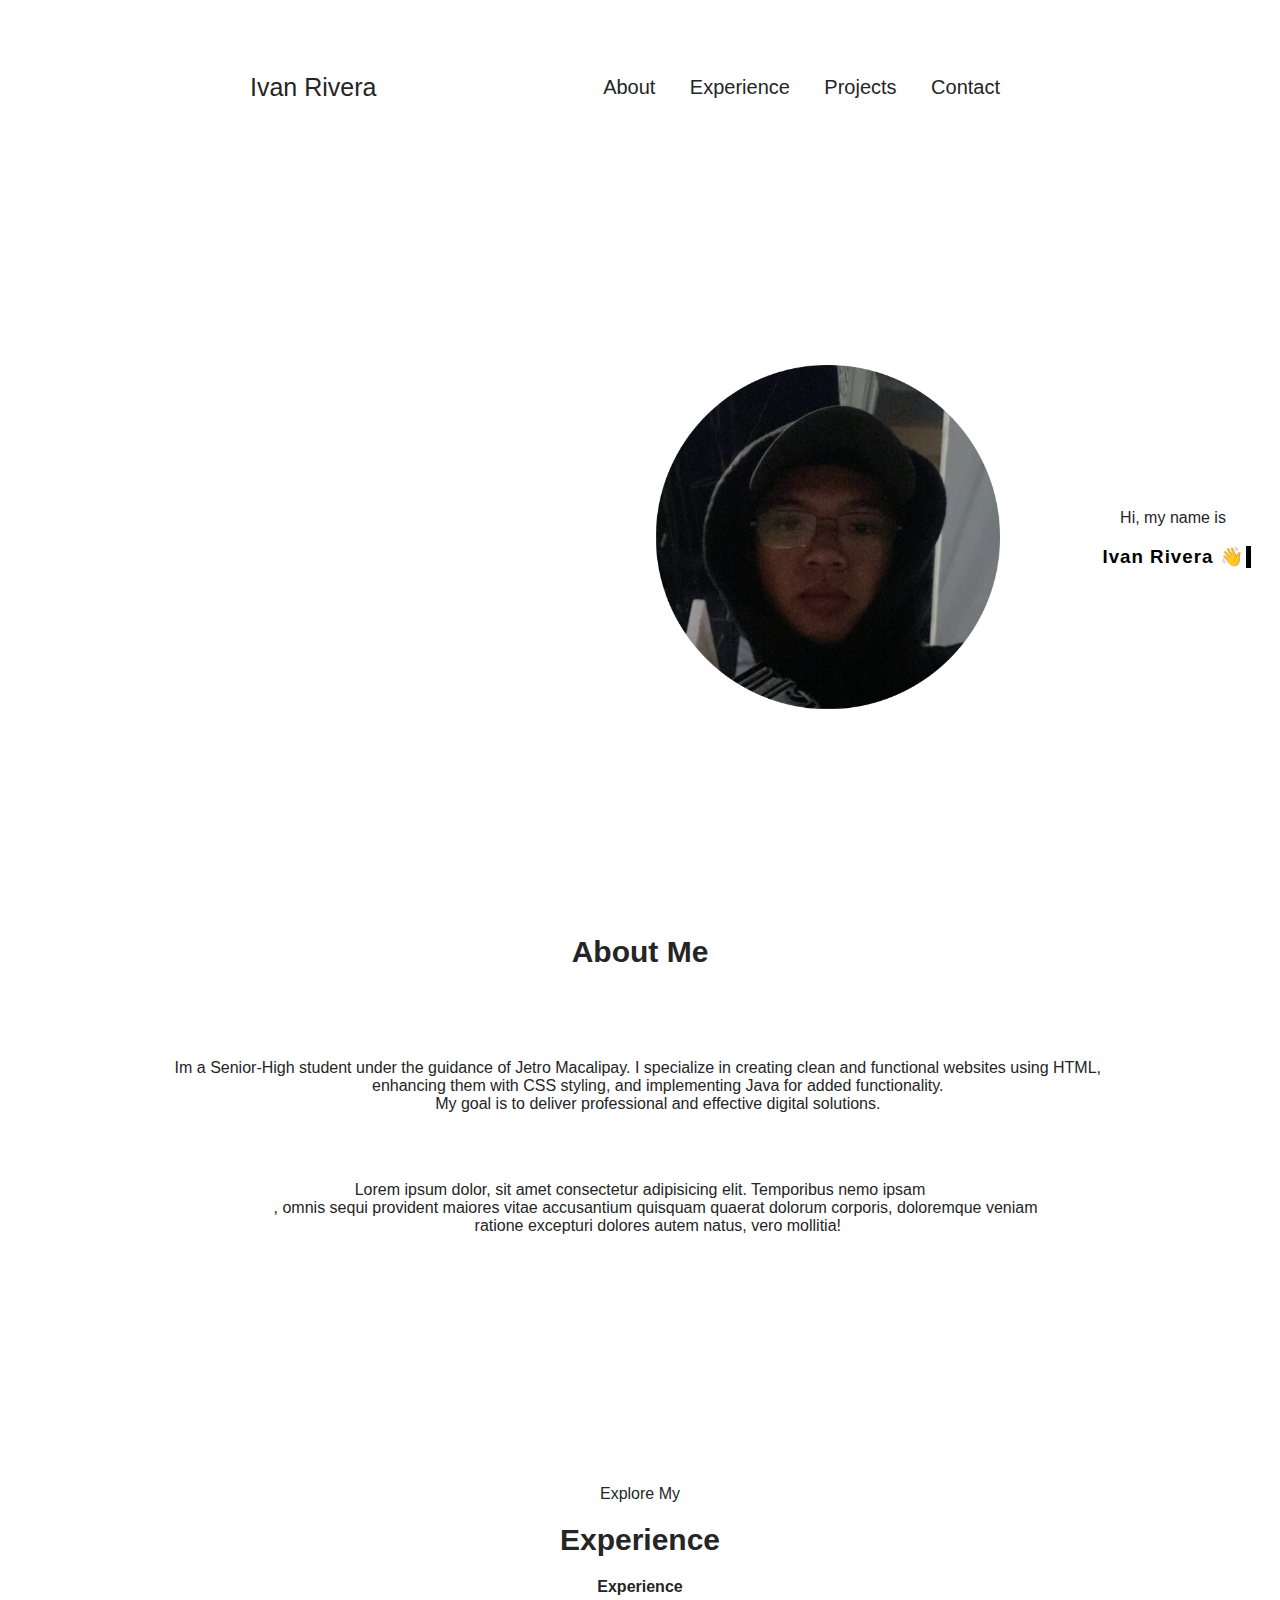
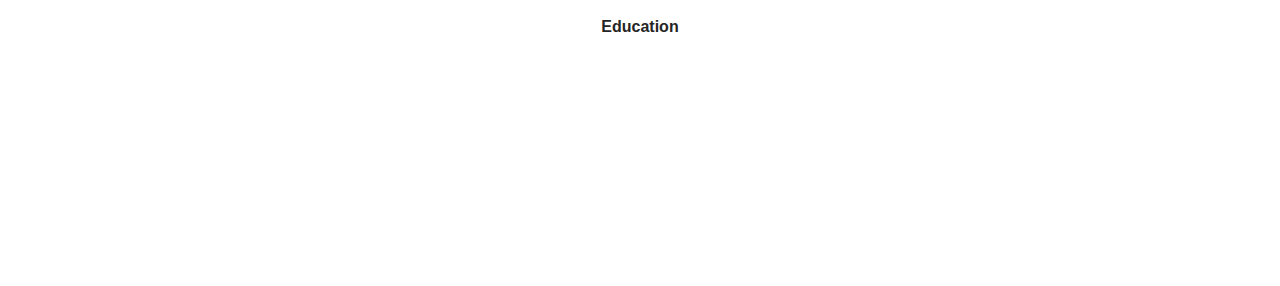
==== html/index2.html @ b27c0b8f "viewed some inspiration, since ang hirap mag build ng layout from scratch" ====
<html lang="en">
<head>
    <meta charset="UTF-8">
    <meta name="viewport" content="width=device-width, initial-scale=1.0">
    <title>My portfolio</title>
    <link rel="stylesheet" href="../css/index2.css">

</head>
<body>
    
    <div class="header">
<div class="logo">Ivan Rivera</div>

<ul>
    <li>About</li>
    <li>Experience</li>
    <li>Projects</li>
    <li>Contact</li>
</ul>
</div>  

<section id="info">
    <div class="profilePic"><img src="../images/Profile.png"></div>
       <div id="name">
           <p>Hi, my name is</p>
           <h3 style="color:rgb(0, 0, 0);" id="text">Ivan Rivera 👋</h3>
       </div>
</section>


<section id="about" class="sec">
    <h1 class="tittle">About Me</h1>
    <br><br><br>
    <p style="white-space: pre" >Im a Senior-High student under the guidance of Jetro Macalipay. I specialize in creating clean and functional websites using HTML, 
        enhancing them with CSS styling, and implementing Java for added functionality.
        My goal is to deliver professional and effective digital solutions.</p>
        <br><br>
    <p style="white-space: pre">Lorem ipsum dolor, sit amet consectetur adipisicing elit. Temporibus nemo ipsam
        , omnis sequi provident maiores vitae accusantium quisquam quaerat dolorum corporis, doloremque veniam 
        ratione excepturi dolores autem natus, vero mollitia!</p>    
</section>

<section id="experiece" class="sec">
    <p>Explore My</p>
    <h1 class="tittle">Experience</h1> 
    
    <div>
        <h4>Experience</h4>

       </div>
    <div>
        <h4>Education</h4>

       </div>

</section>

</body>
</html>
---- css/index2.css ----
body {
    
    font-family: "Poppins", sans-serif;
    color: rgb(37, 37, 37);
    margin-top: 50px;
    margin: auto;
    padding: auto;
}

.header {
    background-color: #ffffff;
    padding-top: 60px;
    padding-bottom: 30px;
    display: flex;
    justify-content: space-between;
    align-items: center;
    margin-top: 0px;
    
}

.logo {
    font-size: 25px;
    padding-left: 250px;
    display: inline-block;
    
}

ul {
    display: inline;
    margin-right: 250px;
}

li {
    list-style-type: none;
    display: inline-block;
    font-size: 20px;
    text-align: right;
    padding-right: 30px;
    cursor: pointer;
    position: relative;
}

li::before{
    content: "";
    background-color: rgb(139, 137, 137);
    position: absolute;
    left: 0;
    bottom: -0.3rem;
    height: 3px;
    width: 0;
    transition: 0.3s ease-in-out;
}

li:hover::before {
    content: "";
    background-color: rgb(139, 137, 137);
    position: absolute;
    left: 0;
    bottom: -0.3rem;
    height: 3px;
    width: 80%;
}





img {
    width: 350px;
    height: 350px;
}

#info {
    display: flex;
    align-items: center;
    padding-left: 650px;
    padding-top: 20px;
    padding-bottom: 20px;
    margin-top: 200px;
    background-color: #ffffff;
    
    
}

#name {
    padding-left: 100px;
    text-align: center;

}

#text {
    
    letter-spacing: 1px;
    border-right: 5px solid;
    width: 100%;
    white-space: nowrap;
    overflow: hidden;
    animation: 
      typing 3s infinite,
      cursor .4s step-end infinite alternate;
}

@keyframes cursor {
    50% { border-color: transparent }
}

@keyframes typing {
    from { width: 0 }
}

#about{
    
    margin-top: 200px;
}

.tittle 
{
    font-size: 30px;
    
}

.sec {
    text-align: center;
    margin-bottom: 250px;
}

.squircle {
    position: absolute;
    top: 270px;
    left: 640px;
    transform: translate(-50%, -50%);
    width: 50.5%; 
    height: 40%; 
    border-radius: 20px; 
    background-color: rgba(255, 255, 255, 0.685); 
    box-shadow: 2px 2px 2px rgb(83, 83, 83);
}
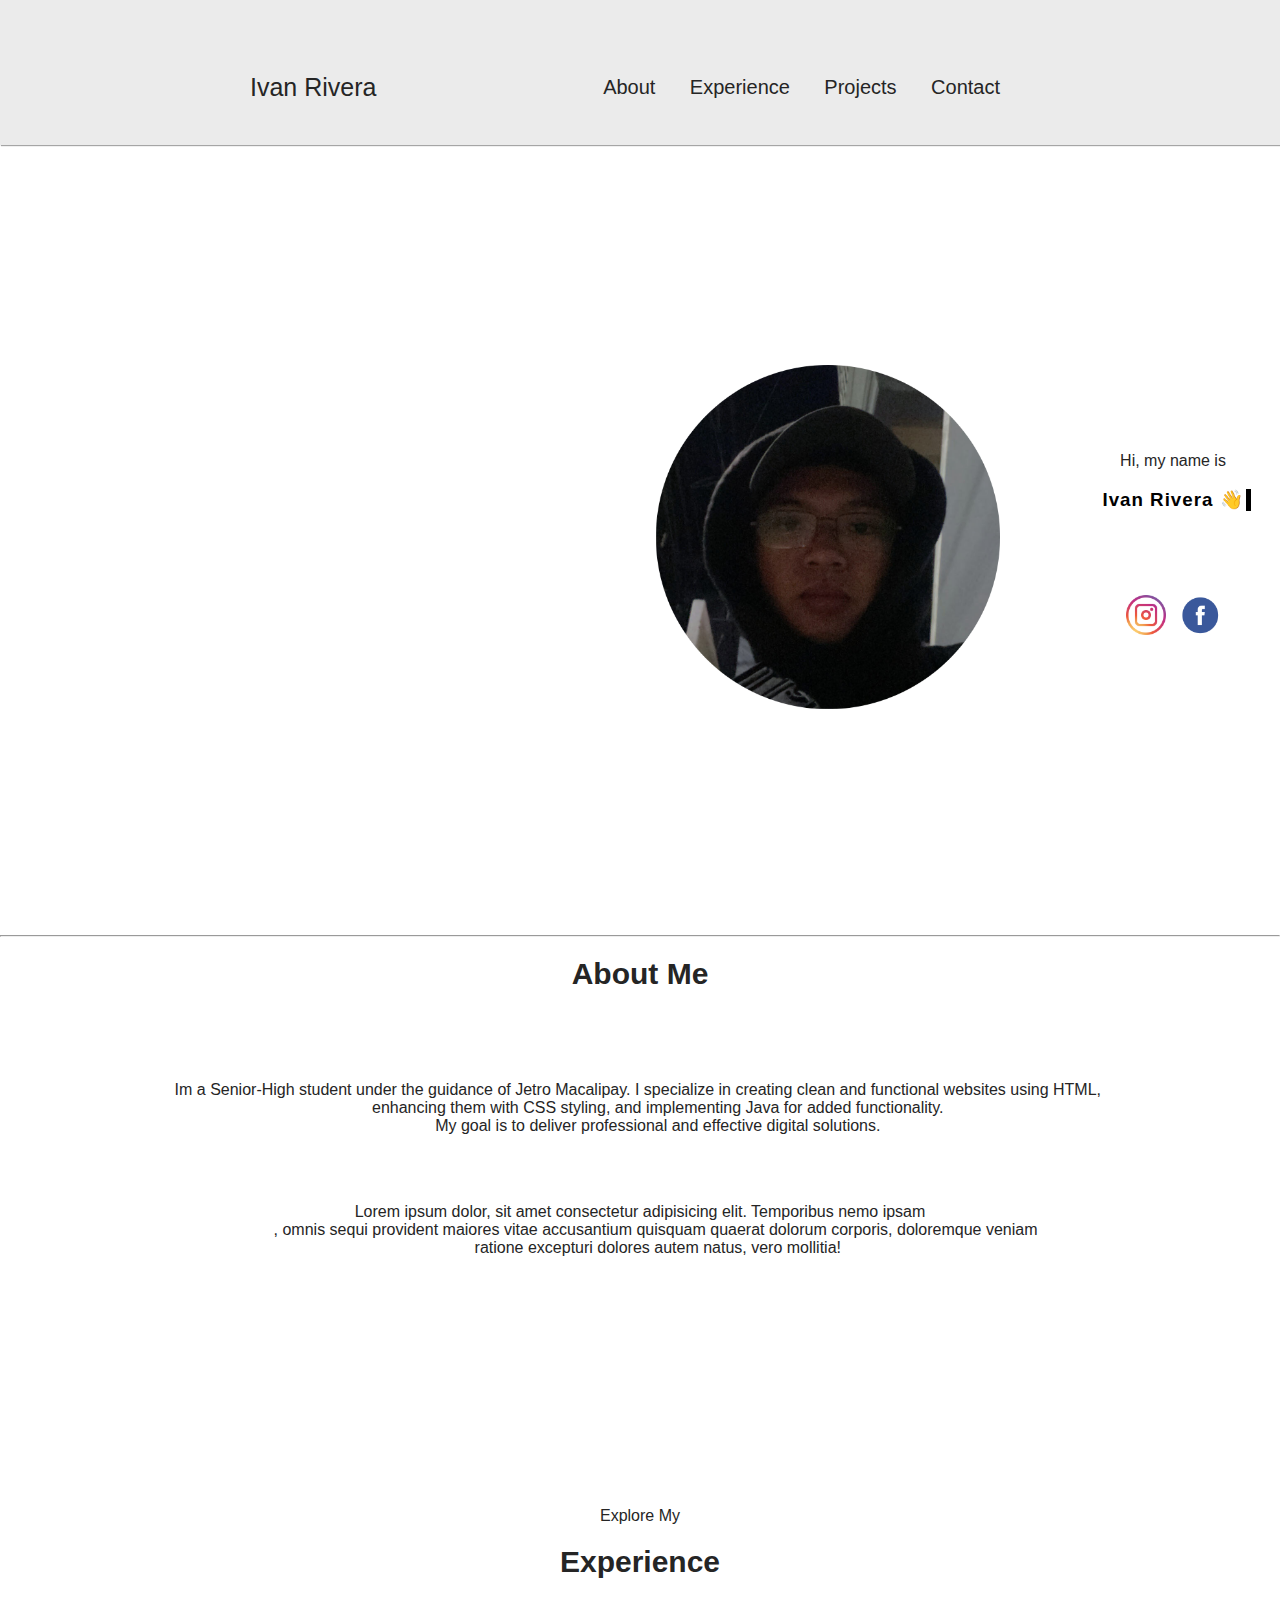
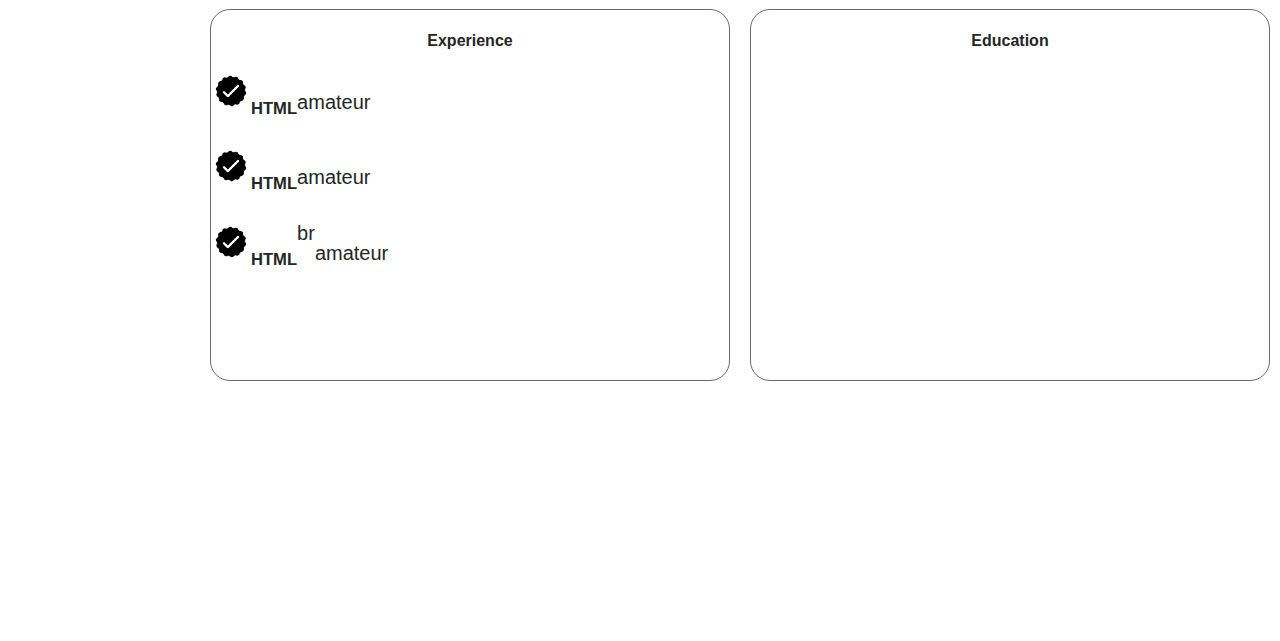
==== commit 14a28d51: "added some some" ====
--- a/html/index2.html
+++ b/html/index2.html
@@ -24,11 +24,22 @@
        <div id="name">
            <p>Hi, my name is</p>
            <h3 style="color:rgb(0, 0, 0);" id="text">Ivan Rivera 👋</h3>
+           
+           <a href="https://www.instagram.com/your-instagram-profile-url" target="_blank">
+            <img class="icon" src="../images/icon/insta.png" alt="Instagram Icon">
+        </a>
+        <a href="https://www.facebook.com/your-facebook-profile-url" target="_blank">
+            <img class="icon" src="../images/icon/fb.png" alt="Facebook Icon">
+        </a>
        </div>
 </section>
 
 
+
+
+
 <section id="about" class="sec">
+    <hr>
     <h1 class="tittle">About Me</h1>
     <br><br><br>
     <p style="white-space: pre" >Im a Senior-High student under the guidance of Jetro Macalipay. I specialize in creating clean and functional websites using HTML, 
@@ -44,14 +55,38 @@
     <p>Explore My</p>
     <h1 class="tittle">Experience</h1> 
     
-    <div>
+    <div id="column">
+       <div class="squircle">
         <h4>Experience</h4>
 
+        <li class="exp">
+        
+        <img class="check" src="../images/icon/menu/checkmark.png" alt="">
+        <h5>HTML</h5><br>
+        <P>amateur </P>
+        </li>
+
+        <li class="exp">
+        
+        <img class="check" src="../images/icon/menu/checkmark.png" alt="">
+        <h5>HTML</h5><br>
+        <P>amateur </P>
+        </li>
+
+        <li class="exp">
+        
+        <img class="check" src="../images/icon/menu/checkmark.png" alt="">
+        <h5>HTML</h5>br
+        <P>amateur </P>
+        </li>
+        
+
        </div>
-    <div>
+        <div class="squircle">
         <h4>Education</h4>
 
        </div>
+    </div>
 
 </section>
 
--- a/css/index2.css
+++ b/css/index2.css
@@ -7,16 +7,18 @@
     margin-top: 50px;
     margin: auto;
     padding: auto;
+    
 }
 
 .header {
-    background-color: #ffffff;
+    background-color: rgba(224, 224, 224, 0.637);
     padding-top: 60px;
     padding-bottom: 30px;
     display: flex;
     justify-content: space-between;
     align-items: center;
     margin-top: 0px;
+    box-shadow: 1px 1px 1px rgb(165, 165, 165);
     
 }
 
@@ -70,6 +72,19 @@
 img {
     width: 350px;
     height: 350px;
+    
+}
+
+.icon {
+    width: 40px;
+    height: 40px;
+    padding: 5px;
+    margin-top: 60px;
+    cursor: pointer;
+}
+
+a {
+    text-decoration: none;
 }
 
 #info {
@@ -127,13 +142,28 @@
 }
 
 .squircle {
-    position: absolute;
-    top: 270px;
-    left: 640px;
-    transform: translate(-50%, -50%);
-    width: 50.5%; 
-    height: 40%; 
-    border-radius: 20px; 
-    background-color: rgba(255, 255, 255, 0.685); 
-    box-shadow: 2px 2px 2px rgb(83, 83, 83);
+    width: 720px; 
+    height: 370px; 
+    border-style: solid;
+    border-width: 1px;
+    border-radius: 20px;
+    border-color: rgb(107, 106, 106); 
+    margin: 10px;
+    
 }
+
+#column {
+    display: flex;
+    margin-left: 200px;
+
+}
+
+.check {
+    width: 40px;
+    height: 40px;
+    display: inline;
+}
+
+.exp {
+    display: flex;
+}
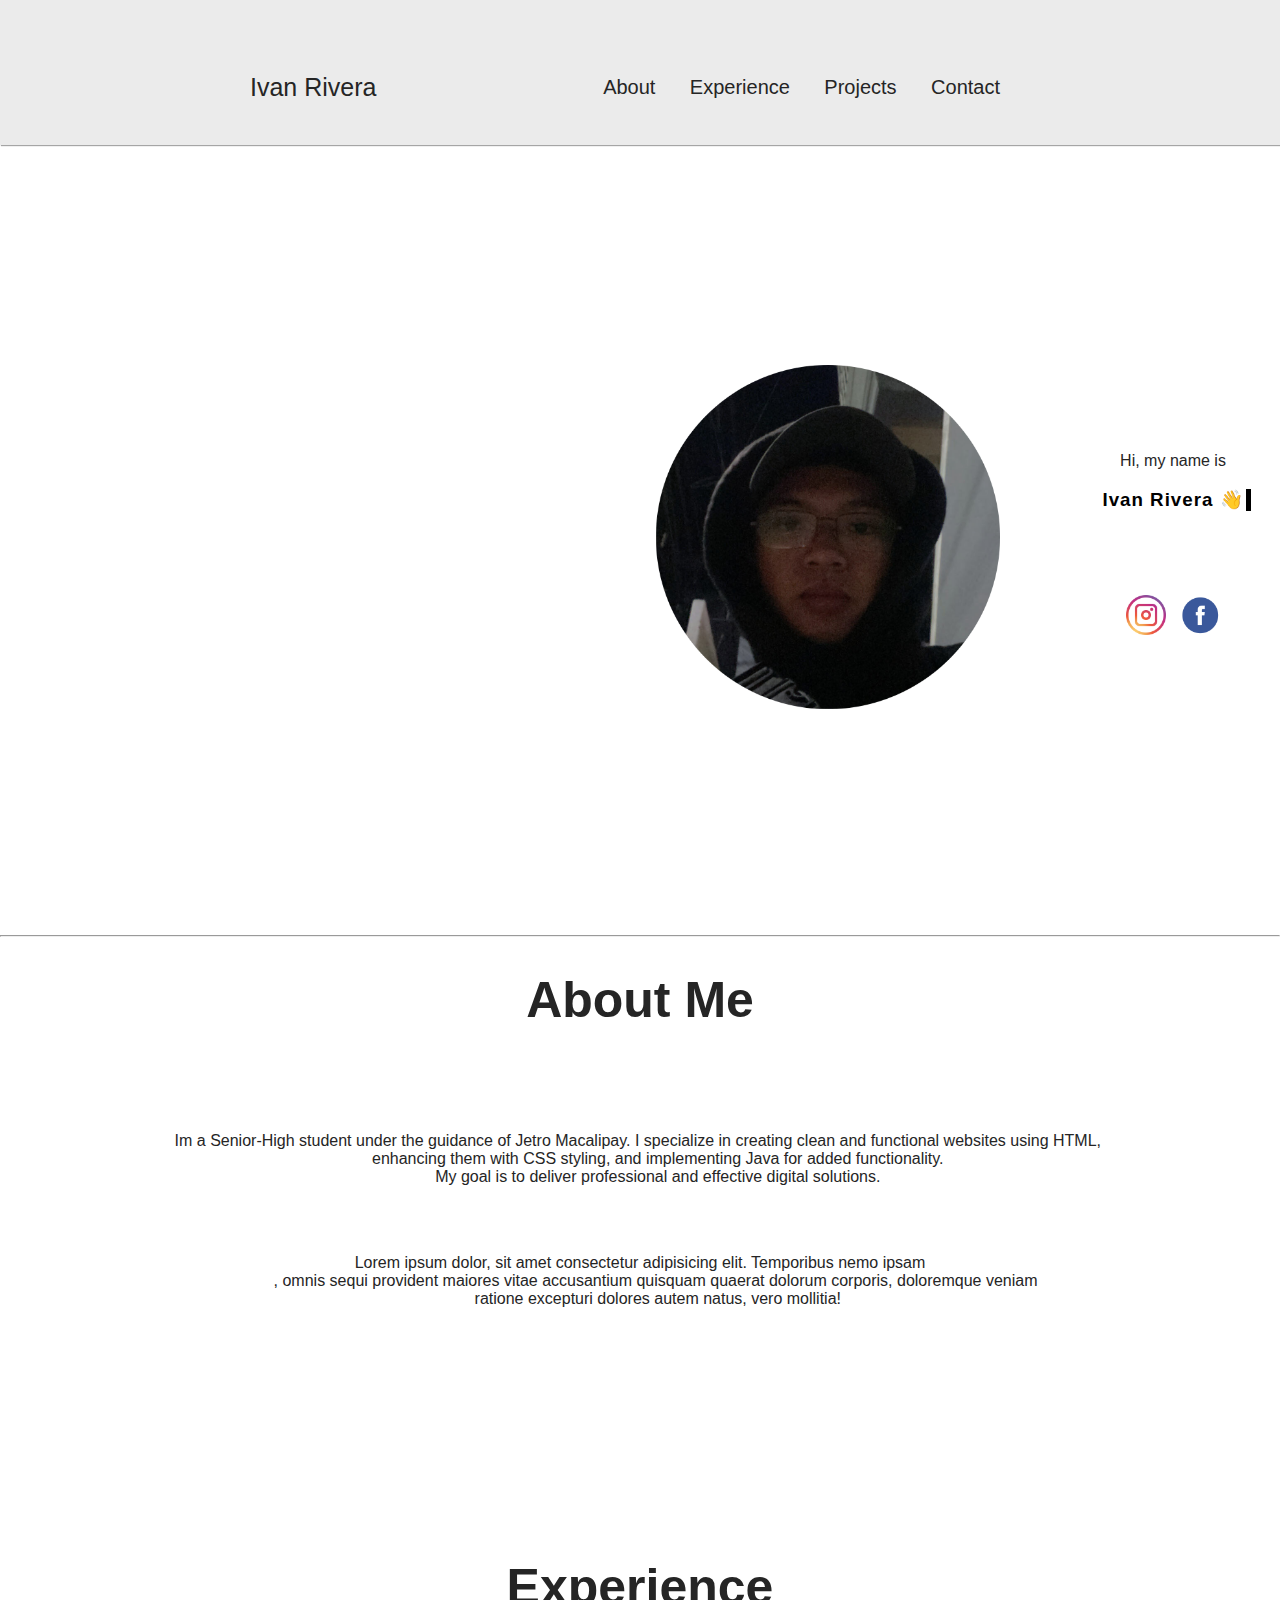
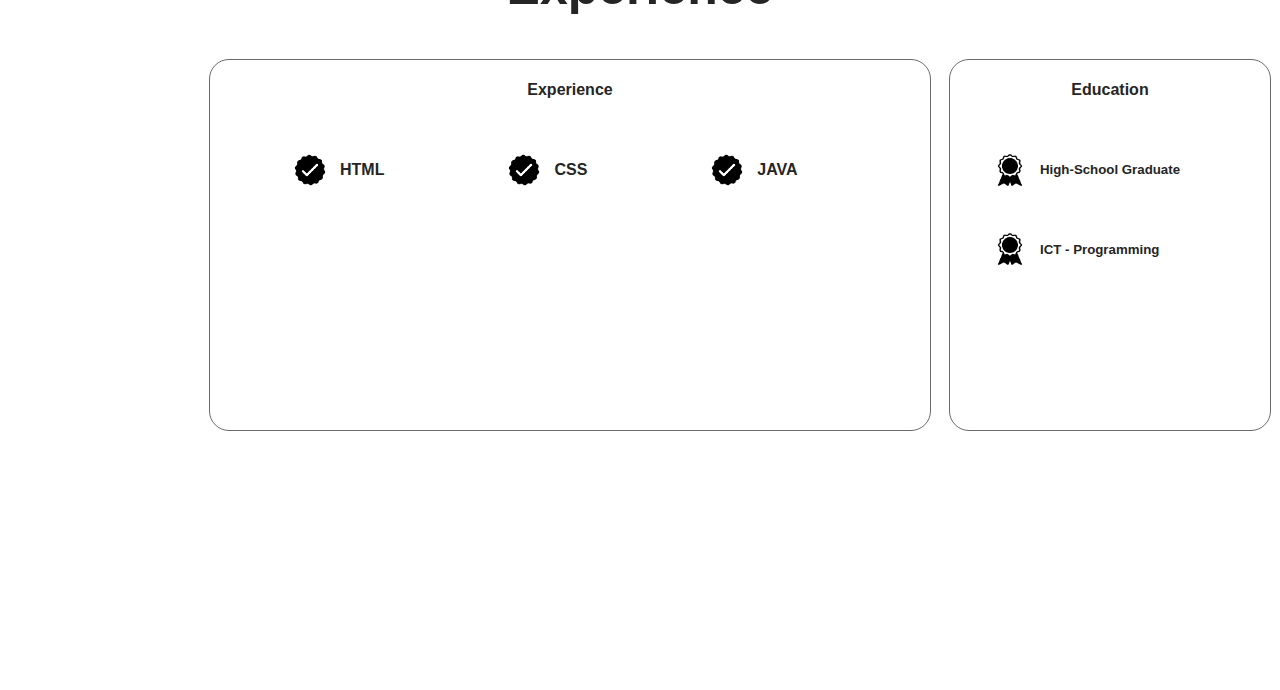
==== commit cd5c28bf: "i added scroll-behavior for much better responsive" ====
--- a/html/index2.html
+++ b/html/index2.html
@@ -12,10 +12,11 @@
 <div class="logo">Ivan Rivera</div>
 
 <ul>
-    <li>About</li>
-    <li>Experience</li>
-    <li>Projects</li>
-    <li>Contact</li>
+    <li><a href="#about">About</a></li>
+    <li><a href="#experiece">Experience</a></li>
+    <li><a href="#project">Projects</a></li>
+    <li><a href="#contact">Contact</a></li>
+
 </ul>
 </div>  
 
@@ -51,44 +52,57 @@
         ratione excepturi dolores autem natus, vero mollitia!</p>    
 </section>
 
+
+
 <section id="experiece" class="sec">
-    <p>Explore My</p>
+    
     <h1 class="tittle">Experience</h1> 
     
     <div id="column">
-       <div class="squircle">
-        <h4>Experience</h4>
+        <div class="squircle">
+          <h4>Experience</h4>
 
-        <li class="exp">
-        
-        <img class="check" src="../images/icon/menu/checkmark.png" alt="">
-        <h5>HTML</h5><br>
-        <P>amateur </P>
-        </li>
+          <ul class="test">
+        <div class="exp">
+          <img class="check" src="../images/icon/menu/checkmark.png" alt=""> <h4>HTML</h4>
+        </div>
 
-        <li class="exp">
-        
-        <img class="check" src="../images/icon/menu/checkmark.png" alt="">
-        <h5>HTML</h5><br>
-        <P>amateur </P>
-        </li>
 
-        <li class="exp">
-        
-        <img class="check" src="../images/icon/menu/checkmark.png" alt="">
-        <h5>HTML</h5>br
-        <P>amateur </P>
-        </li>
-        
+        <div class="exp">
+          <img class="check" src="../images/icon/menu/checkmark.png" alt=""> <h4>CSS</h4>
+        </div>
+
+
+        <div class="exp">
+           <img class="check" src="../images/icon/menu/checkmark.png" alt=""> <h4>JAVA</h4>
+        </div>
+          </ul>
 
        </div>
         <div class="squircle">
         <h4>Education</h4>
+
+        <div class="exp">
+            <img class="check" src="../images/icon/menu/experience.png" alt=""> <h5>High-School Graduate</h5>
+         </div>
+
+         <div class="exp">
+            <img class="check" src="../images/icon/menu/experience.png" alt=""> <h5>ICT - Programming</h5>
+         </div>
 
        </div>
     </div>
 
 </section>
 
+
+
+<section id="project">
+    <div></div>
+    <div></div>
+    <div></div>
+
+</section>
+
 </body>
 </html> --- a/css/index2.css
+++ b/css/index2.css
@@ -8,6 +8,11 @@
     margin: auto;
     padding: auto;
     
+}
+
+html {
+    scroll-behavior: smooth;
+    scroll-padding: 10rem;
 }
 
 .header {
@@ -32,6 +37,13 @@
 ul {
     display: inline;
     margin-right: 250px;
+
+}
+
+a {
+    color: #0060B6;
+    text-decoration: none;
+    color: inherit;
 }
 
 li {
@@ -132,7 +144,7 @@
 
 .tittle 
 {
-    font-size: 30px;
+    font-size: 50px;
     
 }
 
@@ -148,7 +160,7 @@
     border-width: 1px;
     border-radius: 20px;
     border-color: rgb(107, 106, 106); 
-    margin: 10px;
+    margin: 9px;
     
 }
 
@@ -161,9 +173,19 @@
 .check {
     width: 40px;
     height: 40px;
-    display: inline;
+    padding-right: 10px;
+    
 }
 
 .exp {
     display: flex;
+    align-items: center;
+    padding-right: 80px;
+    padding-left: 40px;
+    padding-top: 20px;
 }
+
+.test {
+    display: flex;
+    
+}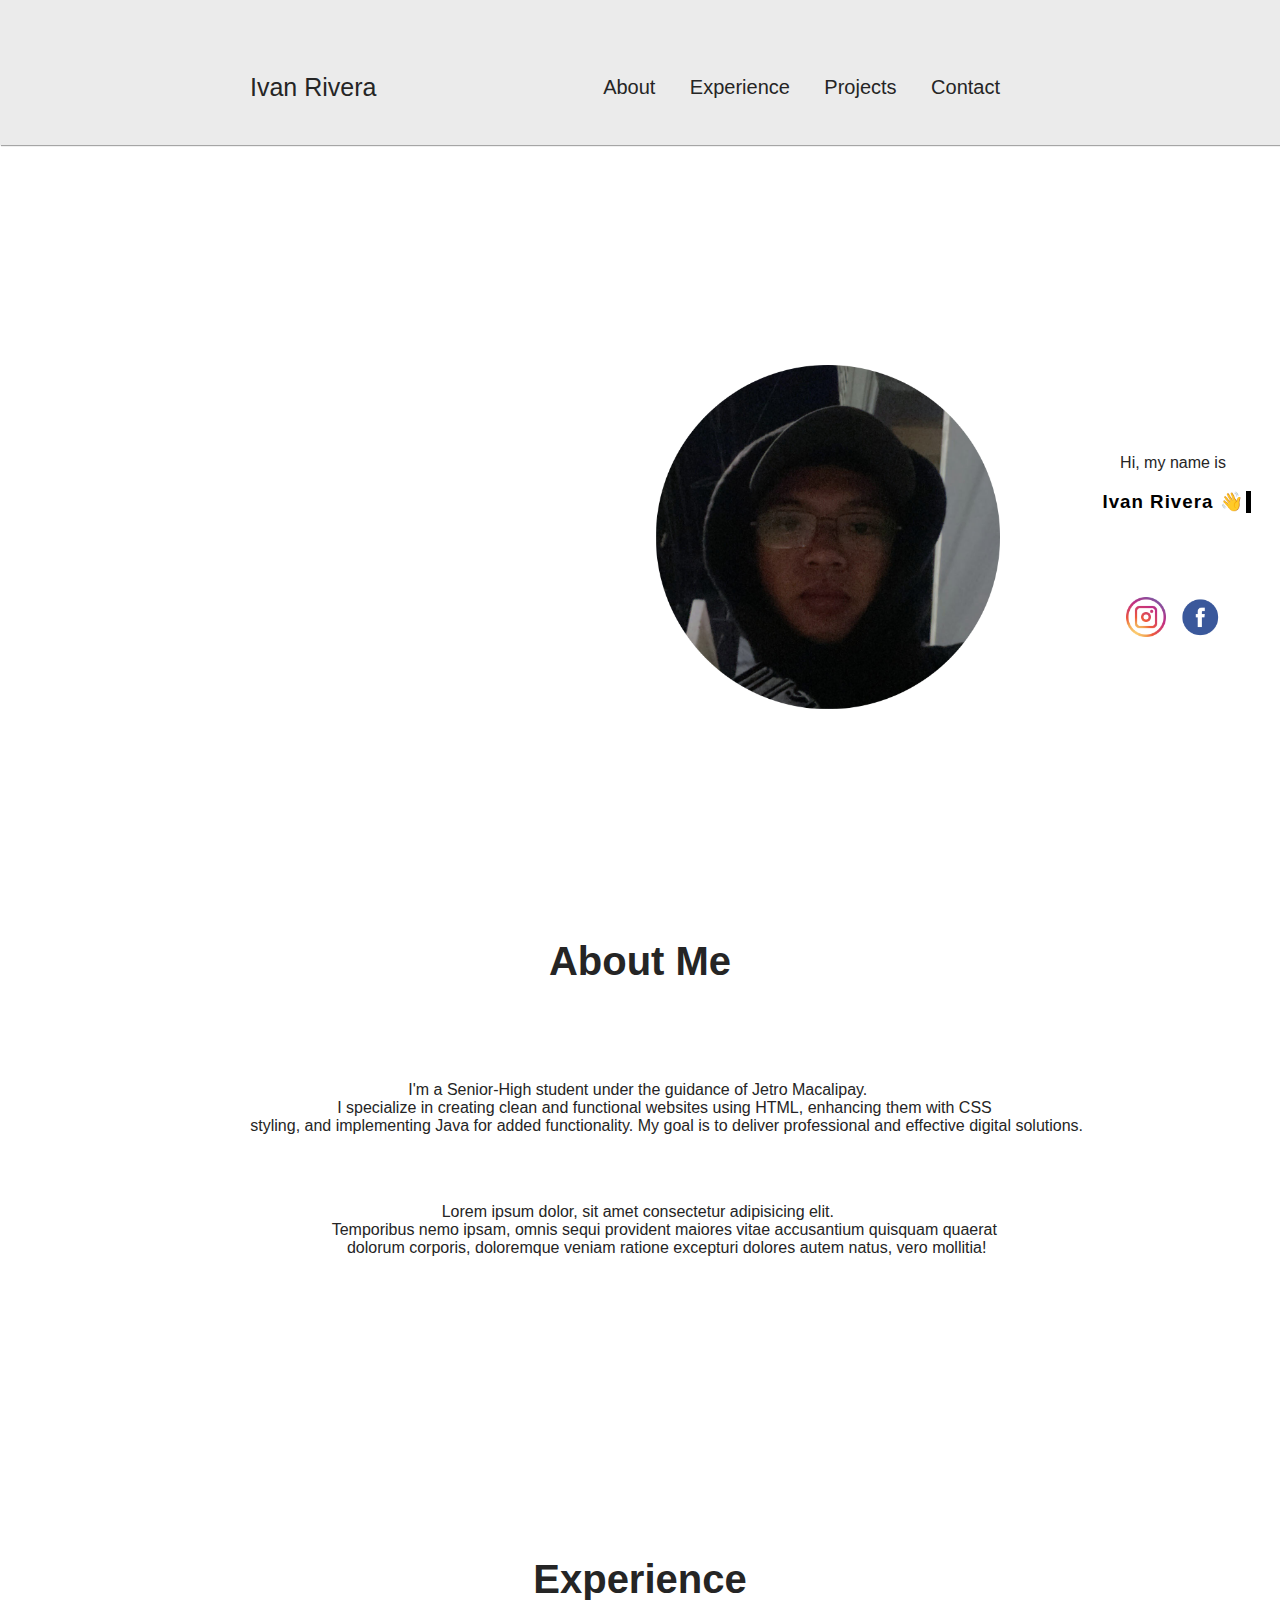
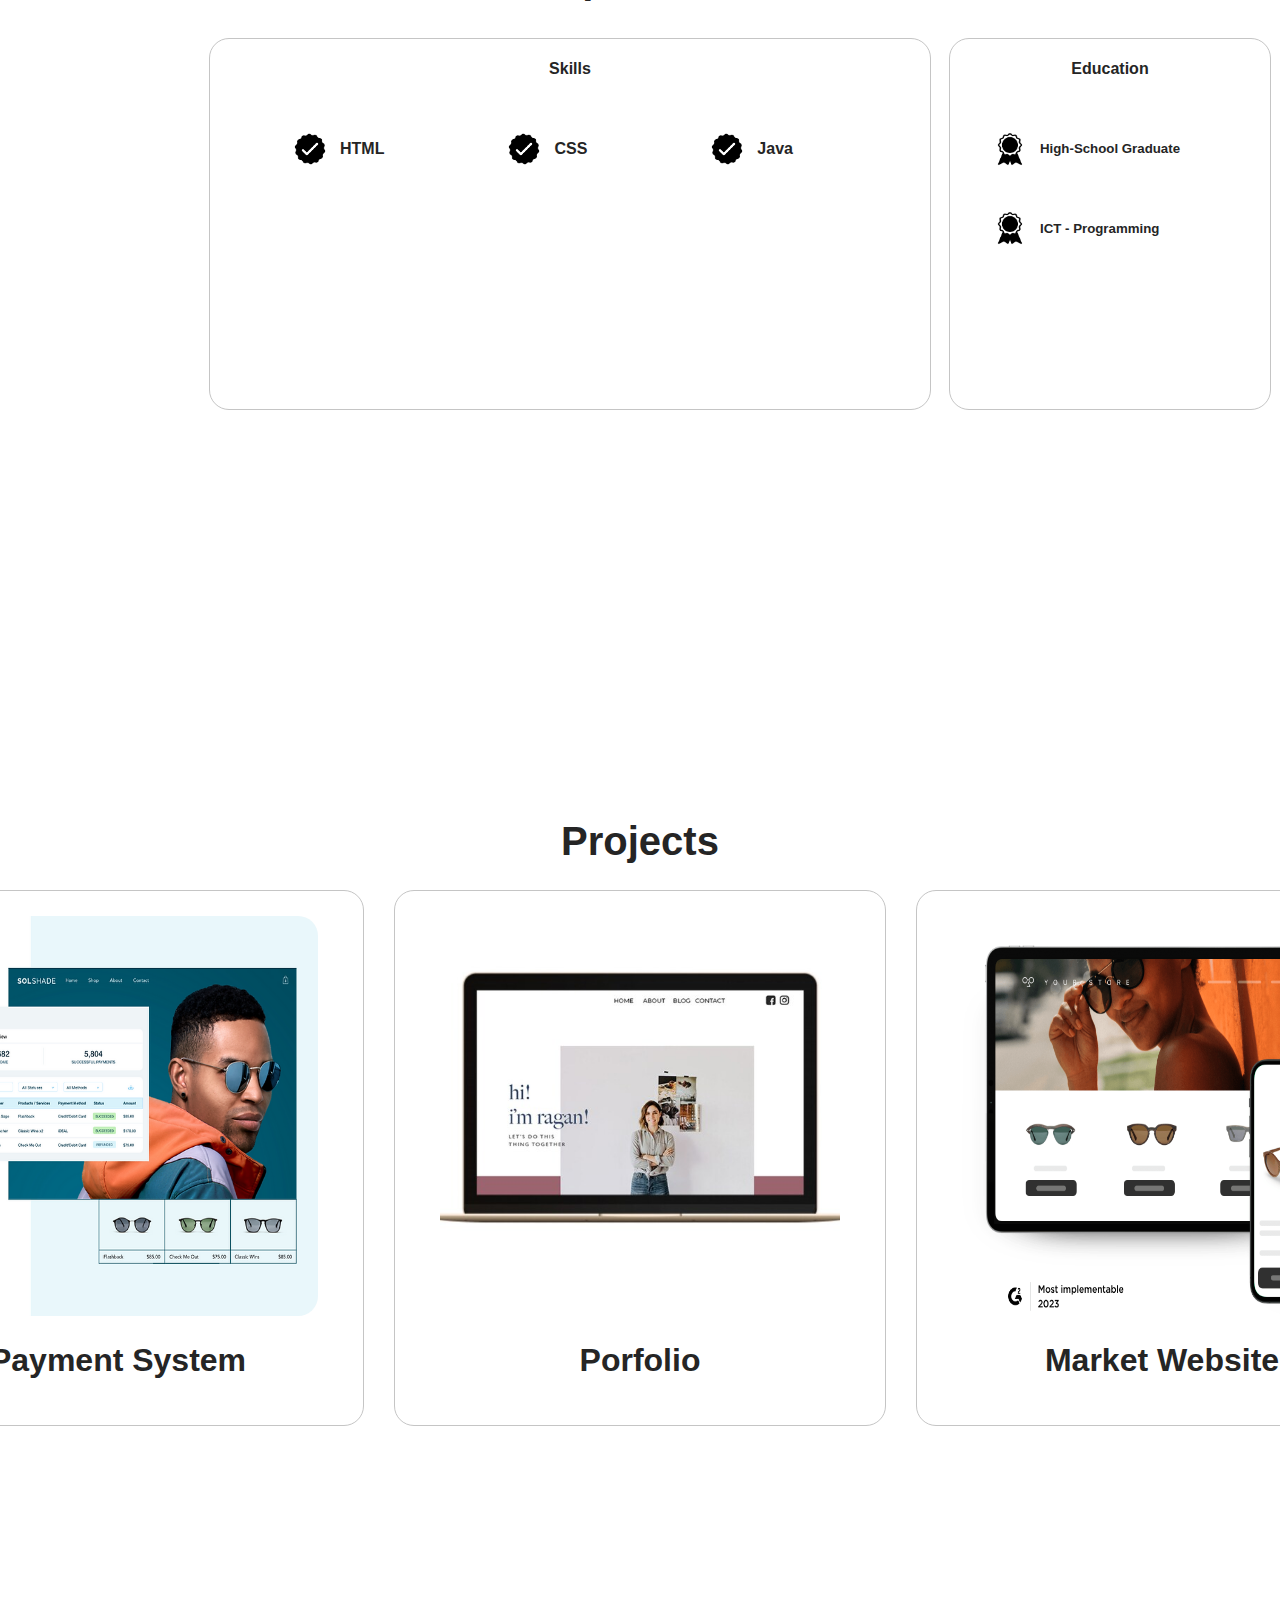
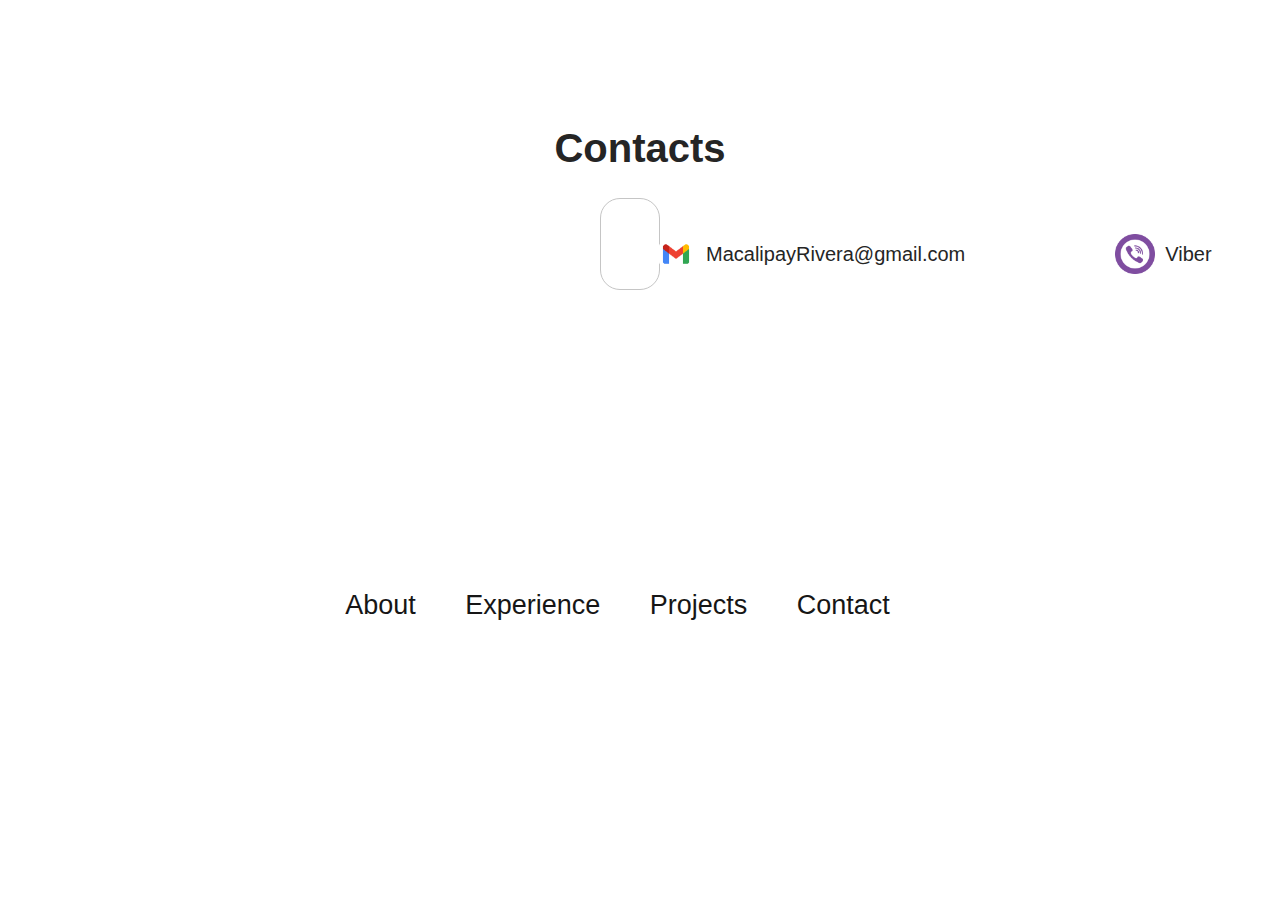
==== commit 98523cdb: "finish all parts" ====
--- a/html/index2.html
+++ b/html/index2.html
@@ -1,108 +1,128 @@
+<!DOCTYPE html>
 <html lang="en">
 <head>
     <meta charset="UTF-8">
     <meta name="viewport" content="width=device-width, initial-scale=1.0">
-    <title>My portfolio</title>
+    <title>My Portfolio</title>
     <link rel="stylesheet" href="../css/index2.css">
-
 </head>
 <body>
+
+    <!-- Header Section -->
+    <div class="header">
+        <div class="logo">Ivan Rivera</div>
+        <ul>
+            <li><a href="#about">About</a></li>
+            <li><a href="#experience">Experience</a></li>
+            <li><a href="#projects">Projects</a></li>
+            <li><a href="#contact">Contact</a></li>
+        </ul>
+    </div>
+
+    <!-- Info Section -->
+    <section id="info">
+        <div class="profilePic"><img src="../images/Profile.png" alt="Profile Picture"></div>
+        <div id="name">
+            
+            <p>Hi, my name is</p>
+            <h3 style="color: rgb(0, 0, 0);" id="text">Ivan Rivera 👋</h3>
+
+            <!-- Social Media Icons -->
+            <a href="https://www.instagram.com/your-instagram-profile-url" target="_blank">
+                <img class="icon" src="../images/icon/insta.png" alt="Instagram Icon">
+            </a>
+            <a href="https://www.facebook.com/your-facebook-profile-url" target="_blank">
+                <img class="icon" src="../images/icon/fb.png" alt="Facebook Icon">
+            </a>
+        </div>
+    </section>
+
+    <!-- About Section -->
+    <section id="about" class="sec">
+        
+        <h1 class="title">About Me</h1>
+        <br><br><br>
+        <p style="white-space: pre">I'm a Senior-High student under the guidance of Jetro Macalipay. 
+            I specialize in creating clean and functional websites using HTML, enhancing them with CSS 
+            styling, and implementing Java for added functionality. My goal is to deliver professional and effective digital solutions.</p>
+        <br><br>
+        <p style="white-space: pre">Lorem ipsum dolor, sit amet consectetur adipisicing elit. 
+            Temporibus nemo ipsam, omnis sequi provident maiores vitae accusantium quisquam quaerat 
+            dolorum corporis, doloremque veniam ratione excepturi dolores autem natus, vero mollitia!</p>
+    </section>
+
+    <!-- Experience Section -->
+    <section id="experience" class="sec">
+        <h1 class="title">Experience</h1>
+        <div id="column">
+            <!-- Skills -->
+            <div class="squircle">
+                <h4>Skills</h4>
+                <ul class="test">
+                    <div class="exp">
+                        <img class="check" src="../images/icon/menu/checkmark.png" alt=""> <h4>HTML</h4>
+                    </div>
+                    <div class="exp">
+                        <img class="check" src="../images/icon/menu/checkmark.png" alt=""> <h4>CSS</h4>
+                    </div>
+                    <div class="exp">
+                        <img class="check" src="../images/icon/menu/checkmark.png" alt=""> <h4>Java</h4>
+                    </div>
+                </ul>
+            </div>
+            <!-- Experience -->
+            <div class="squircle">
+                <h4>Education</h4>
+                <div class="exp">
+                    <img class="check" src="../images/icon/menu/experience.png" alt=""> <h5>High-School Graduate</h5>
+                </div>
+                <div class="exp">
+                    <img class="check" src="../images/icon/menu/experience.png" alt=""> <h5>ICT - Programming</h5>
+                </div>
+            </div>
+        </div>
+    </section>
+
+    <!-- Projects Section -->
     
-    <div class="header">
-<div class="logo">Ivan Rivera</div>
-
-<ul>
-    <li><a href="#about">About</a></li>
-    <li><a href="#experiece">Experience</a></li>
-    <li><a href="#project">Projects</a></li>
-    <li><a href="#contact">Contact</a></li>
-
-</ul>
-</div>  
-
-<section id="info">
-    <div class="profilePic"><img src="../images/Profile.png"></div>
-       <div id="name">
-           <p>Hi, my name is</p>
-           <h3 style="color:rgb(0, 0, 0);" id="text">Ivan Rivera 👋</h3>
-           
-           <a href="https://www.instagram.com/your-instagram-profile-url" target="_blank">
-            <img class="icon" src="../images/icon/insta.png" alt="Instagram Icon">
-        </a>
-        <a href="https://www.facebook.com/your-facebook-profile-url" target="_blank">
-            <img class="icon" src="../images/icon/fb.png" alt="Facebook Icon">
-        </a>
-       </div>
-</section>
+    <section id="projects" class="sec">
+        <h1 class="title">Projects</h1>
+    <div id="allpr">
+        <div class="pr"><img class="primg" src="../images/exp3.webp" alt=""> <h1>Payment System</h1></div>
+        <div class="pr"><img class="primg" src="../images/exp.webp" alt=""> <h1>Porfolio</h1></div>
+        <div class="pr"><img class="primg" src="../images/exp2.png" alt="">  <h1>Market Website</h1></div>
+    </div>
+    </section>
 
 
 
-
-
-<section id="about" class="sec">
-    <hr>
-    <h1 class="tittle">About Me</h1>
-    <br><br><br>
-    <p style="white-space: pre" >Im a Senior-High student under the guidance of Jetro Macalipay. I specialize in creating clean and functional websites using HTML, 
-        enhancing them with CSS styling, and implementing Java for added functionality.
-        My goal is to deliver professional and effective digital solutions.</p>
-        <br><br>
-    <p style="white-space: pre">Lorem ipsum dolor, sit amet consectetur adipisicing elit. Temporibus nemo ipsam
-        , omnis sequi provident maiores vitae accusantium quisquam quaerat dolorum corporis, doloremque veniam 
-        ratione excepturi dolores autem natus, vero mollitia!</p>    
-</section>
+    <!-- Contact's Section -->
+    <section id="contact" class="sec">
+        <h1 class="title">Contacts</h1>
+        <div cons1>
+            <div id="cons">
+                <div class="exp">
+                    <img class="check" src="../images/icon/menu/gmail.webp" alt=""> <li><a href="https://mail.google.com" >MacalipayRivera@gmail.com</a></li>
+                </div>
+                <div class="exp">
+                    <img class="check" src="../images/icon/menu/viber.png" alt=""> <li><a href="https://www.viber.com/en/" >Viber</a></li>
+                </div>
+            </div>
+        </div>
+    </section>
 
 
 
-<section id="experiece" class="sec">
+<!-- Bellow Navigation -->
+    <section id="footer" class="sec">
+        <ul>
+            <li class="chuchu"><a href="#about">About</a></li>
+            <li class="chuchu"><a href="#experience">Experience</a></li>
+            <li class="chuchu"><a href="#projects">Projects</a></li>
+            <li class="chuchu"><a href="#contact">Contact</a></li>
+        </ul>
+    </section>
     
-    <h1 class="tittle">Experience</h1> 
-    
-    <div id="column">
-        <div class="squircle">
-          <h4>Experience</h4>
-
-          <ul class="test">
-        <div class="exp">
-          <img class="check" src="../images/icon/menu/checkmark.png" alt=""> <h4>HTML</h4>
-        </div>
-
-
-        <div class="exp">
-          <img class="check" src="../images/icon/menu/checkmark.png" alt=""> <h4>CSS</h4>
-        </div>
-
-
-        <div class="exp">
-           <img class="check" src="../images/icon/menu/checkmark.png" alt=""> <h4>JAVA</h4>
-        </div>
-          </ul>
-
-       </div>
-        <div class="squircle">
-        <h4>Education</h4>
-
-        <div class="exp">
-            <img class="check" src="../images/icon/menu/experience.png" alt=""> <h5>High-School Graduate</h5>
-         </div>
-
-         <div class="exp">
-            <img class="check" src="../images/icon/menu/experience.png" alt=""> <h5>ICT - Programming</h5>
-         </div>
-
-       </div>
-    </div>
-
-</section>
-
-
-
-<section id="project">
-    <div></div>
-    <div></div>
-    <div></div>
-
-</section>
 
 </body>
-</html> +</html>
--- a/css/index2.css
+++ b/css/index2.css
@@ -78,7 +78,9 @@
 }
 
 
-
+.chuchu {
+    font-size: 27px;
+}
 
 
 img {
@@ -142,15 +144,16 @@
     margin-top: 200px;
 }
 
-.tittle 
+.title 
 {
-    font-size: 50px;
+    font-size: 40px;
     
 }
 
 .sec {
     text-align: center;
-    margin-bottom: 250px;
+    margin-bottom: 300px;
+    
 }
 
 .squircle {
@@ -159,7 +162,7 @@
     border-style: solid;
     border-width: 1px;
     border-radius: 20px;
-    border-color: rgb(107, 106, 106); 
+    border-color:  rgb(197, 197, 197); 
     margin: 9px;
     
 }
@@ -188,4 +191,63 @@
 .test {
     display: flex;
     
-}+}
+
+#projects {
+    margin-top: 400px;
+}
+
+#allpr {
+    display: flex;
+    justify-content: center;
+}
+
+.pr {
+    margin: 0 15px;
+    border: 1px solid  rgb(197, 197, 197);
+    padding: 25px 45px;
+    border-radius: 20px;
+}
+
+.primg {
+    width: 400px;
+    height: 400px;
+    border-radius: 20px;
+}
+
+#cons1 {
+    padding: 50px;
+}
+
+#cons {
+    margin-left: 600px;
+    margin-right: 620px;
+    border: 1px solid rgb(197, 197, 197);
+    padding: 15px; 
+    border-radius: 20px;
+    display: flex;
+    align-items: center;
+    
+}
+
+#footer {
+    display: flex;
+    align-items: center;
+    justify-content: center;
+}
+
+#footer ul {
+    list-style-type: none;
+    padding: 0;
+    margin: 0;
+}
+
+#footer li {
+    display: inline-block;
+    margin-right: 15px; 
+}
+
+#footer a {
+    text-decoration: none;
+    color: rgb(22, 22, 22); 
+}
